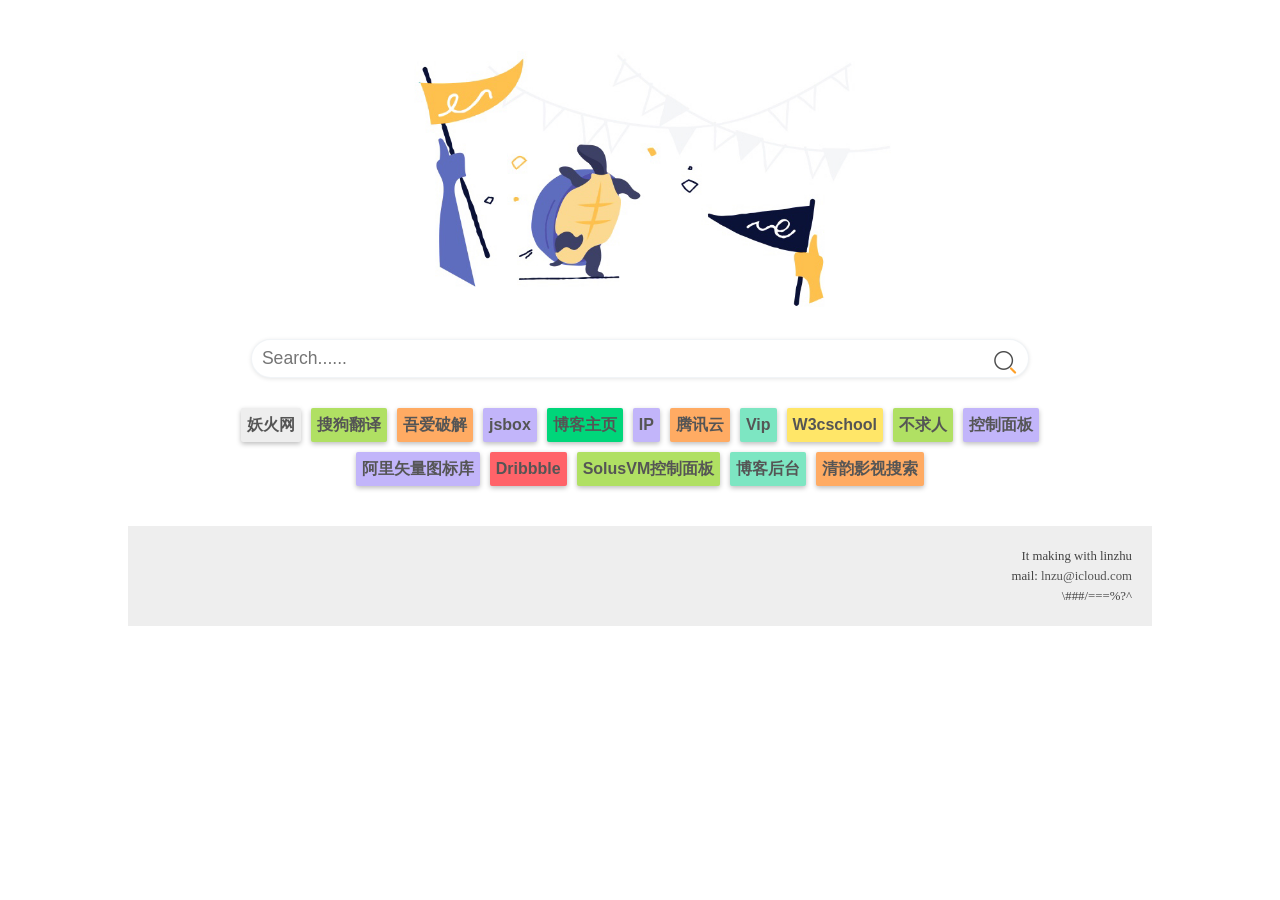
==== guide/index.html @ cc15a394 "1.0" ====
<html>
<head>
<meta charset="utf-8" />
<title>maicao's guide</title>
<meta name="viewport" content="width=device-width, initial-scale=1.0, minimum-scale=1.0, maximum-scale=1.0, user-scalable=no"/> 
<link rel="stylesheet" href="css/style.css" type="text/css" />

</head>

<body>

<img onclick="change()" src="img/head.jpg" />


<div class="search">
	<img id="s-icon" onclick="search()" src="img/search-icon.png" />
	<input  id="search" placeholder="Search......" autocomplete="off" type="text"/>
</div>

<div class="context">
<button><a href="http://yaohuo.me">妖火网</a></button>
<button><a href="http://fanyi.sogou.com/?fr=wapsearch&pid=sogou-waps-bb576d1513ba8ee9&transfrom=zh-CHS&transto=en">搜狗翻译</a></button>
<button><a href="//52pojie.cn">吾爱破解</a></button>
<button><a href="https://jsboxbbs.com/">jsbox</a></button>
<button><a href="http://maicao.fun/">博客主页</a></button>
<button><a href="https://www.ipip.net/ip/">IP</a></button>
<button><a href="https://console.cloud.tencent.com/">腾讯云</a></button>
<button><a href="http://m.aaqqc.com/">Vip</a></button>
<button><a href="http://www.w3school.com.cn/php/index.asp">W3cschool</a></button>
<button><a href="https://m.huya.com/buqiuren">不求人</a></button>
<button><a href="http://maicao.fun:8888/">控制面板</a></button>
<button><a href="http://www.iconfont.cn/">阿里矢量图标库</a></button>
<button><a href="http://dribbble.com">Dribbble</a></button>
<button><a href="https://my.vpsao.com/">SolusVM控制面板</a></button>
<button><a href="http://maicao.fun/admin/">博客后台</a></button>
<button><a href="http://movie.cucikinyun.com/sousou.php">清韵影视搜索</a></button>
</div>

<footer id="footer">
  It making with linzhu<br>
  mail: <a href="mailto:lnzu@icloud.com">lnzu@icloud.com</a><br>
  \###/===%?^
</footer>

</body>

<script src="js/main.js" type="text/javascript"></script>

</html>
---- guide/css/style.css ----
body {
	background-color: white;
	-webkit-text-size-adjust:none;
	margin: 0px;
	text-align: center;
}


@media all and (orientation :landscape){
	body {
		padding-left: 10%;
		padding-right: 10%;
	}
	
	img {
	  width: 50%;
	}
}

@media all and (orientation :portrait){
  img {
	width: 80%;
}
}

.search {
	margin-bottom: 20px;
	margin-left: 12%;
	margin-right: 12%;
	margin-top: 0px;
	position: relative;
}

#s-icon {
		width: 24px; height: 24px;
		position: absolute;
		float: right;
		top: 11px;
		right: 12px;
	}
	
.search input{
 border:1px solid rgba(184,197,214,.2);
 border-radius:20px;
 width: 100%;
 padding: 8px 10px 8px 10px;
 font-size: 1.1em;
 background-color:#fff;
 -webkit-box-shadow:0 1px 4px rgba(0,0,0,.1);
 box-shadow:0 1px 4px rgba(0,0,0,.1);
 -webkit-appearance:none;
}


.context {
	display: flex;
	justify-content: center;
	flex-wrap: wrap;
	margin-left: 5%;
	margin-right: 5%;
	margin-bottom: 40px;
}

a {
	text-decoration: none;
	color: #555555;
}

a:hover { 
	color: #111111;
}


/* Button */
button {
	padding: 5px 10x 5px 10px;
	font-weight: bold;
	line-height: 32px;
	font-size: 1em;
	border: none;
	line-height: 32px;
	border-radius: 2px;
	text-decoration: none;
	margin:10px 5px 0px 5px;
	box-shadow: 0 2px 5px 0 rgba(0, 0, 0, 0.26);
	-webkit-box-shadow: 0 2px 5px 0 rgba(0, 0, 0, 0.26);
	-webkit-appearance: none;
}

footer {
  padding: 20px;
  background-color: #eee;
  font-family: Verdana;
  color: #444444;
  text-align: right;
  font-size: .8em;
  height: 60px;
  line-height: 20px;
}
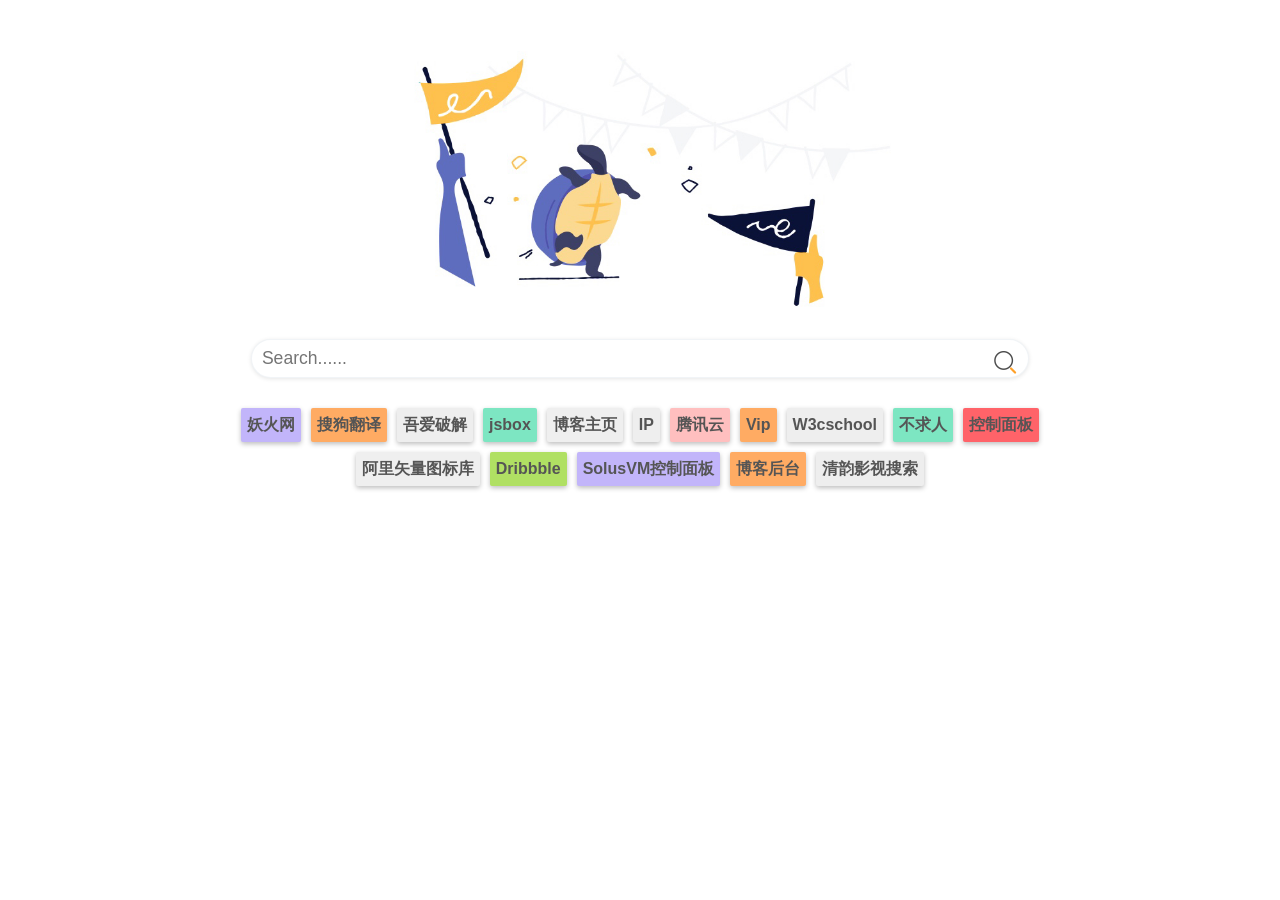
==== commit bdb8332b: "做一些修改" ====
--- a/guide/index.html
+++ b/guide/index.html
@@ -36,12 +36,6 @@
 <button><a href="http://movie.cucikinyun.com/sousou.php">清韵影视搜索</a></button>
 </div>
 
-<footer id="footer">
-  It making with linzhu<br>
-  mail: <a href="mailto:lnzu@icloud.com">lnzu@icloud.com</a><br>
-  \###/===%?^
-</footer>
-
 </body>
 
 <script src="js/main.js" type="text/javascript"></script>
--- a/guide/css/style.css
+++ b/guide/css/style.css
@@ -85,15 +85,4 @@
 	box-shadow: 0 2px 5px 0 rgba(0, 0, 0, 0.26);
 	-webkit-box-shadow: 0 2px 5px 0 rgba(0, 0, 0, 0.26);
 	-webkit-appearance: none;
-}
-
-footer {
-  padding: 20px;
-  background-color: #eee;
-  font-family: Verdana;
-  color: #444444;
-  text-align: right;
-  font-size: .8em;
-  height: 60px;
-  line-height: 20px;
 }
